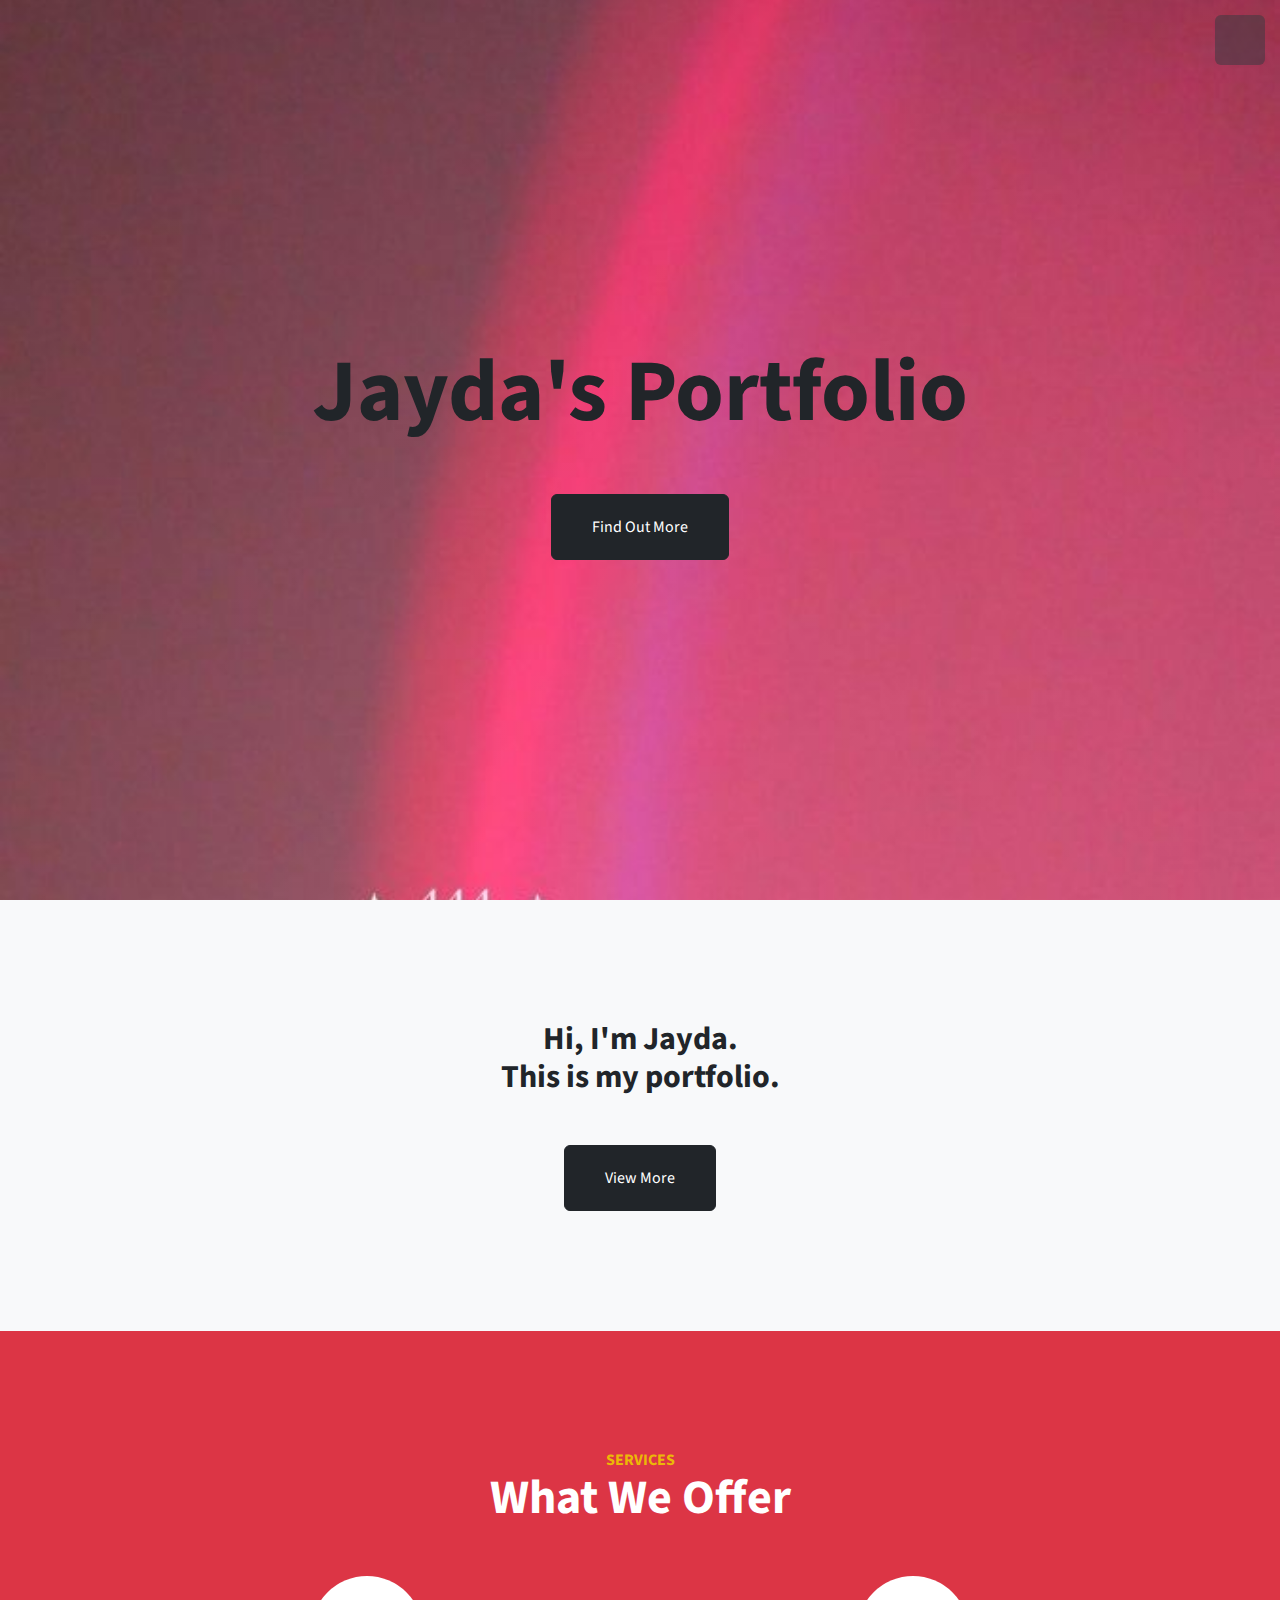
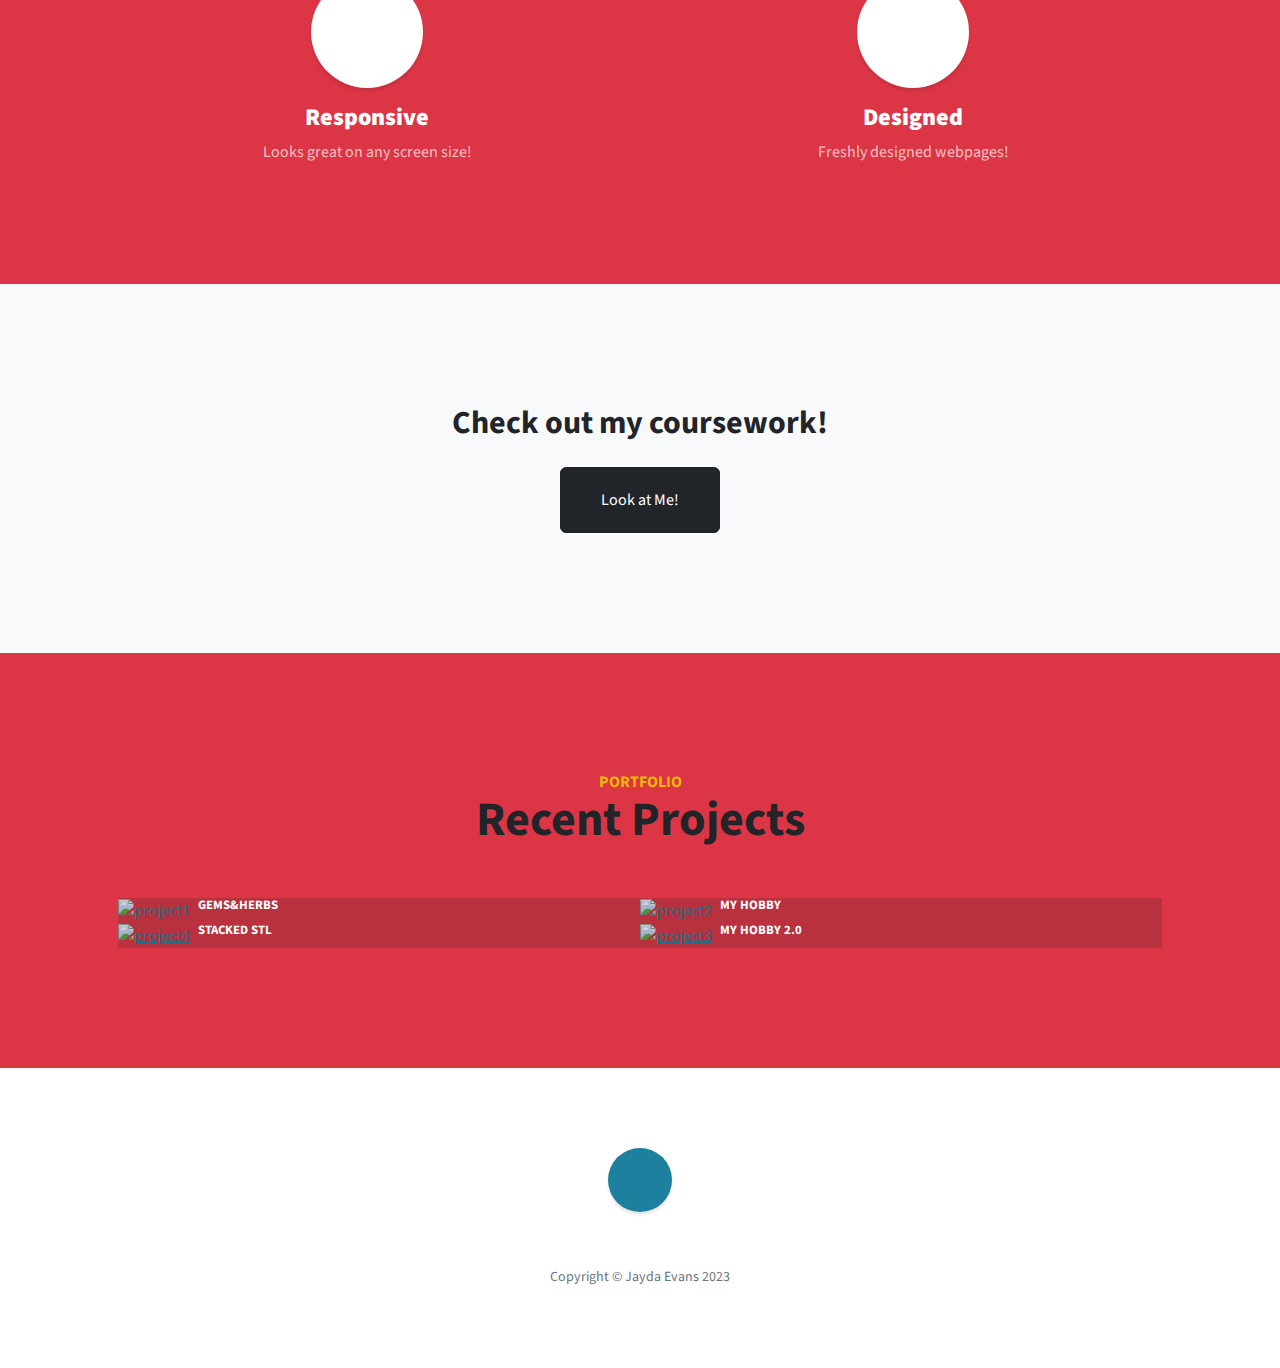
==== index.html @ 68ba591c "initial checkin" ====
<!DOCTYPE html>
<html lang="en">
    <head>
        <meta charset="utf-8">
        <meta name="viewport" content="width=device-width, initial-scale=1, shrink-to-fit=no">
        <meta name="description" content="">
        <meta name="author" content="">
        <title>Web Portfolio</title>

        <link rel="icon" type="image/x-icon" href="favicon.ico">

        <script src="https://use.fontawesome.com/releases/v6.3.0/js/all.js" crossorigin="anonymous"></script>

        <link href="https://cdnjs.cloudflare.com/ajax/libs/simple-line-icons/2.5.5/css/simple-line-icons.min.css" rel="stylesheet">

        <link href="https://fonts.googleapis.com/css?family=Source+Sans+Pro:300,400,700,300italic,400italic,700italic" rel="stylesheet" type="text/css">

        <link href="styles.css" rel="stylesheet">
    </head>
    <body id="page-top">
        <!-- Navigation-->
        <a class="menu-toggle rounded" href="#"><i class="fas fa-bars"></i></a>
        <nav id="sidebar-wrapper">
            <ul class="sidebar-nav">
                <li class="sidebar-brand"><a href="#page-top">Jayda Evans</a></li>
                <li class="sidebar-nav-item"><a href="#page-top">About</a></li>
                <li class="sidebar-nav-item"><a href="#about">Resume</a></li>
                <li class="sidebar-nav-item"><a href="#services">Coursework</a></li>
                <li class="sidebar-nav-item"><a href="#portfolio">Portfolio</a></li>
                <li class="sidebar-nav-item"><a href="#contact">Contact</a></li>
            </ul>
        </nav>
        <!-- Header-->
        <header class="masthead d-flex align-items-center">
            <div class="container px-4 px-lg-5 text-center">
                <h1 class="mb-1">Jayda's Portfolio</h1>
                <h3 class="mb-5"><em></em></h3>
                <a class="btn btn-dark btn-xl" href="#about">Find Out More</a>
            </div>
        </header>
        <!-- About-->
        <section class="content-section bg-light" id="about">
            <div class="container px-4 px-lg-5 text-center">
                <div class="row gx-4 gx-lg-5 justify-content-center">
                    <div class="col-lg-10">
                        <h2>Hi, I'm Jayda. <br>This is my portfolio.</h2>
                        <p class="lead mb-5">
                        </p>
                        <a class="btn btn-dark btn-xl" href="#services">View More</a>
                    </div>
                </div>
            </div>
        </section>
        <!-- Services-->
        <section class="content-section bg-danger text-white text-center" id="services">
            <div class="container px-4 px-lg-5">
                <div class="content-section-heading">
                    <h3 class="text-secondary mb-0">Services</h3>
                    <h2 class="mb-5">What We Offer</h2>
                </div>
                <div class="row gx-4 gx-lg-5">
                    <div class="col-lg-6 col-md-6 mb-5 mb-lg-0">
                        <span class="service-icon rounded-circle mx-auto mb-3"><i class="icon-screen-smartphone"></i></span>
                        <h4><strong>Responsive</strong></h4>
                        <p class="text-faded mb-0">Looks great on any screen size!</p>
                    </div>
                    <div class="col-lg-6 col-md-6 mb-5 mb-lg-0">
                        <span class="service-icon rounded-circle mx-auto mb-3"><i class="icon-pencil"></i></span>
                        <h4><strong>Designed</strong></h4>
                        <p class="text-faded mb-0">Freshly designed webpages!</p>
                    </div>
                </div>
            </div>
        </section>
        <!-- Call to Action-->
        <section class="content-section bg-light text-dark">
            <div class="container px-4 px-lg-5 text-center">
                <h2 class="mb-4">Check out my coursework!</h2>
                <a class="btn btn-xl btn-dark" href="https://github.com/jaydaevans" target="_blank">Look at Me!</a>
            </div>
        </section>
        <!-- Portfolio-->
        <section class="content-section bg-danger" id="portfolio" >
            <div class="container px-4 px-lg-5">
                <div class="content-section-heading text-center">
                    <h3 class="text-warning mb-0">Portfolio</h3>
                    <h2 class="mb-5 text-drak">Recent Projects</h2>
                </div>
                <div class="row gx-0">
                    <div class="col-lg-6">
                        <a class="portfolio-item" href="#!">
                            <div class="caption">
                                <div class="caption-content">
                                    <div class="h2">Gems&amp;Herbs</div>
                                    <p class="mb-0">A webpage about a fictional business that uses FlexBox.</p>
                                </div>
                            </div>
                            <img class="img-fluid" src="project1.png" alt="project1">
                        </a>
                    </div>
                    <div class="col-lg-6">
                        <a class="portfolio-item" href="#!">
                            <div class="caption">
                                <div class="caption-content">
                                    <div class="h2">My hobby</div>
                                    <p class="mb-0">A webpage about my favorite hobby that uses basic HTML.</p>
                                </div>
                            </div>
                            <img class="img-fluid" src="project2.png"  alt="project2">
                        </a>
                    </div>
                    <div class="col-lg-6">
                        <a class="portfolio-item" href="#!">
                            <div class="caption">
                                <div class="caption-content">
                                    <div class="h2">Stacked STL</div>
                                    <p class="mb-0">A webpage about a non-chain restaurant that uses Bootstrap v5.</p>
                                </div>
                            </div>
                            <img class="img-fluid" src="project4.png" alt="project4">
                        </a>
                    </div>
                    <div class="col-lg-6">
                        <a class="portfolio-item" href="#!">
                            <div class="caption">
                                <div class="caption-content">
                                    <div class="h2">My hobby 2.0</div>
                                    <p class="mb-0">A webpage about my favorite hobby that uses basic HTML and CSS.</p>
                                </div>
                            </div>
                            <img class="img-fluid" src="project3.png" alt="project3">
                        </a>
                    </div>
                </div>
            </div>
        </section>
        <!-- Footer-->
        <footer class="footer text-center">
            <script type="text/javascript" src="https://form.jotform.com/jsform/232774249717163"></script>
            <div class="container px-4 px-lg-5">
                <ul class="list-inline mb-5">
                    <li class="list-inline-item">
                        <a class="social-link rounded-circle text-white" href="https://github.com/jaydaevans" target="_blank"><i class="icon-social-github"></i></a>
                    </li>
                </ul>
                <p class="text-muted small mb-0">Copyright &copy; Jayda Evans 2023</p>
            </div>
        </footer>
        <!-- Scroll to Top Button-->
        <a class="scroll-to-top rounded" href="#page-top"><i class="fas fa-angle-up"></i></a>
        <!-- Bootstrap core JS-->
        <script src="https://cdn.jsdelivr.net/npm/bootstrap@5.2.3/dist/js/bootstrap.bundle.min.js"></script>
        <!-- Core theme JS-->
        <script src="js/scripts.js"></script>
    </body>
</html>
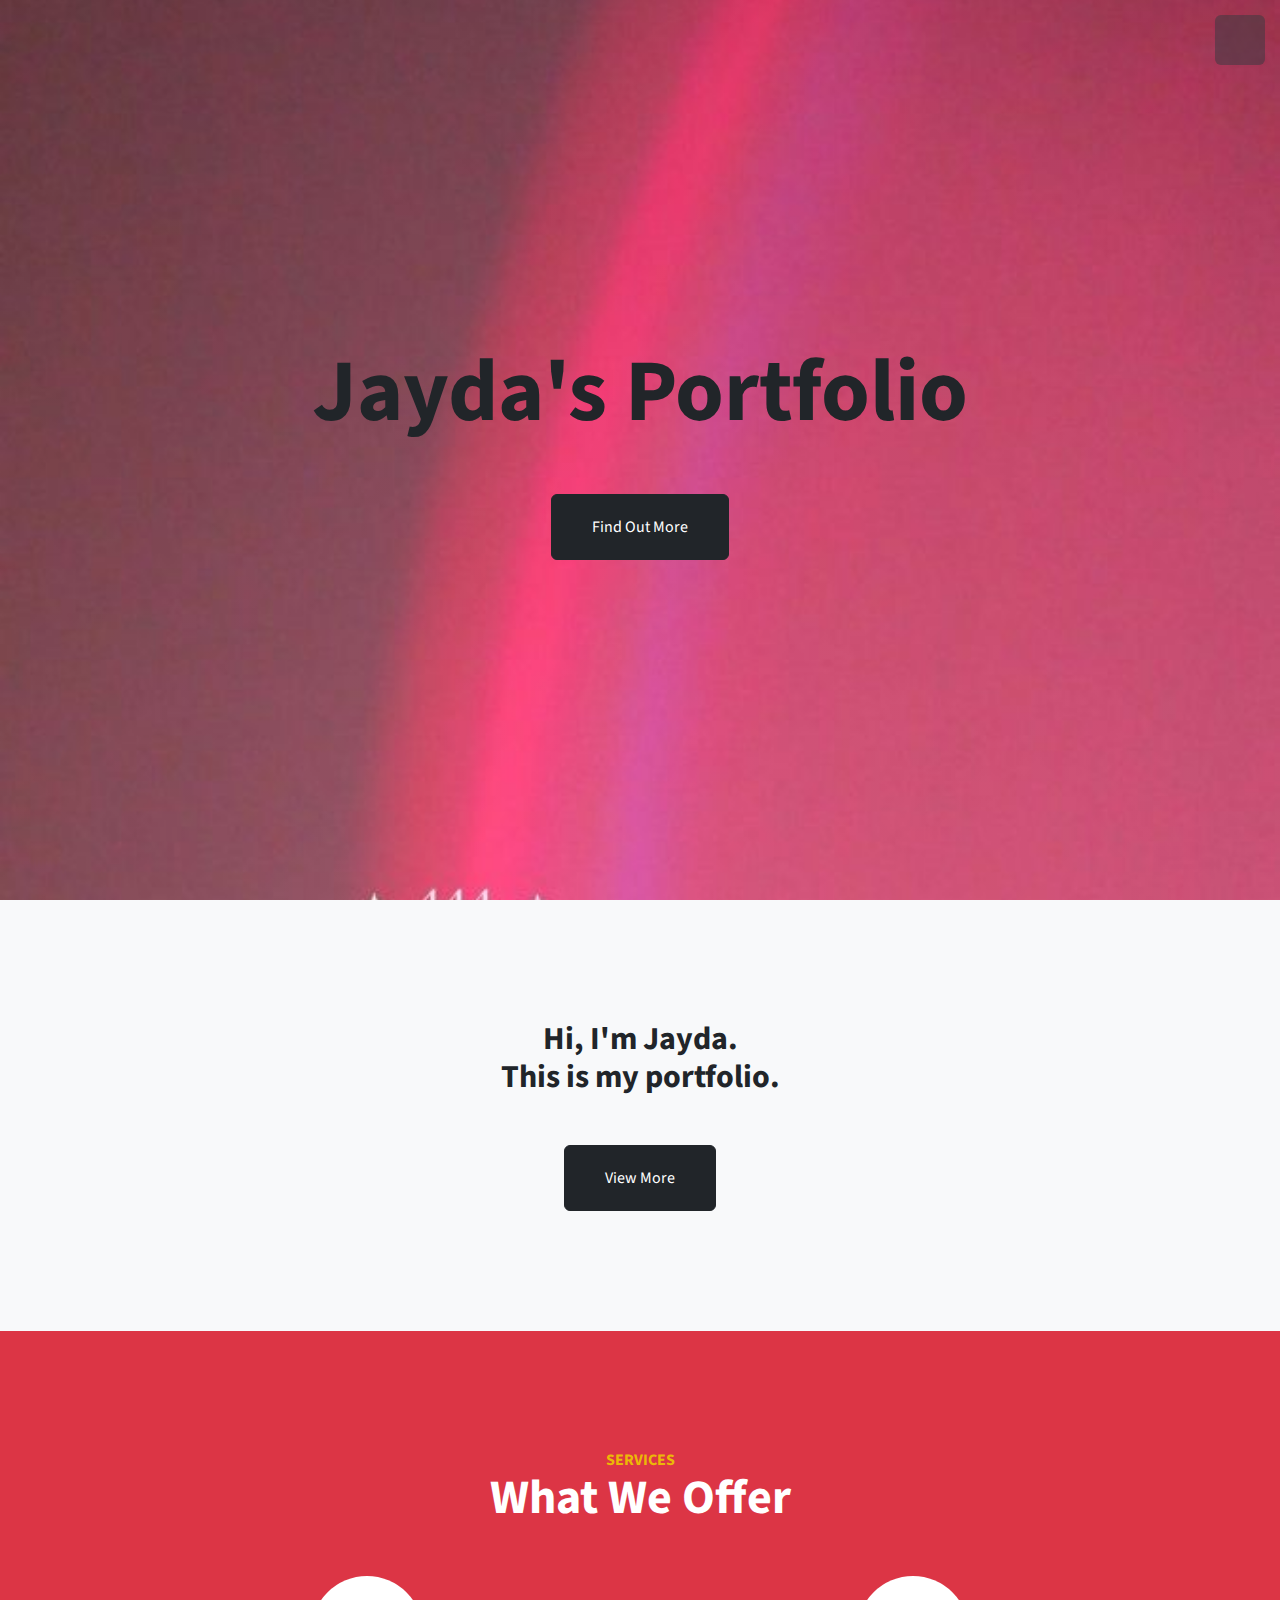
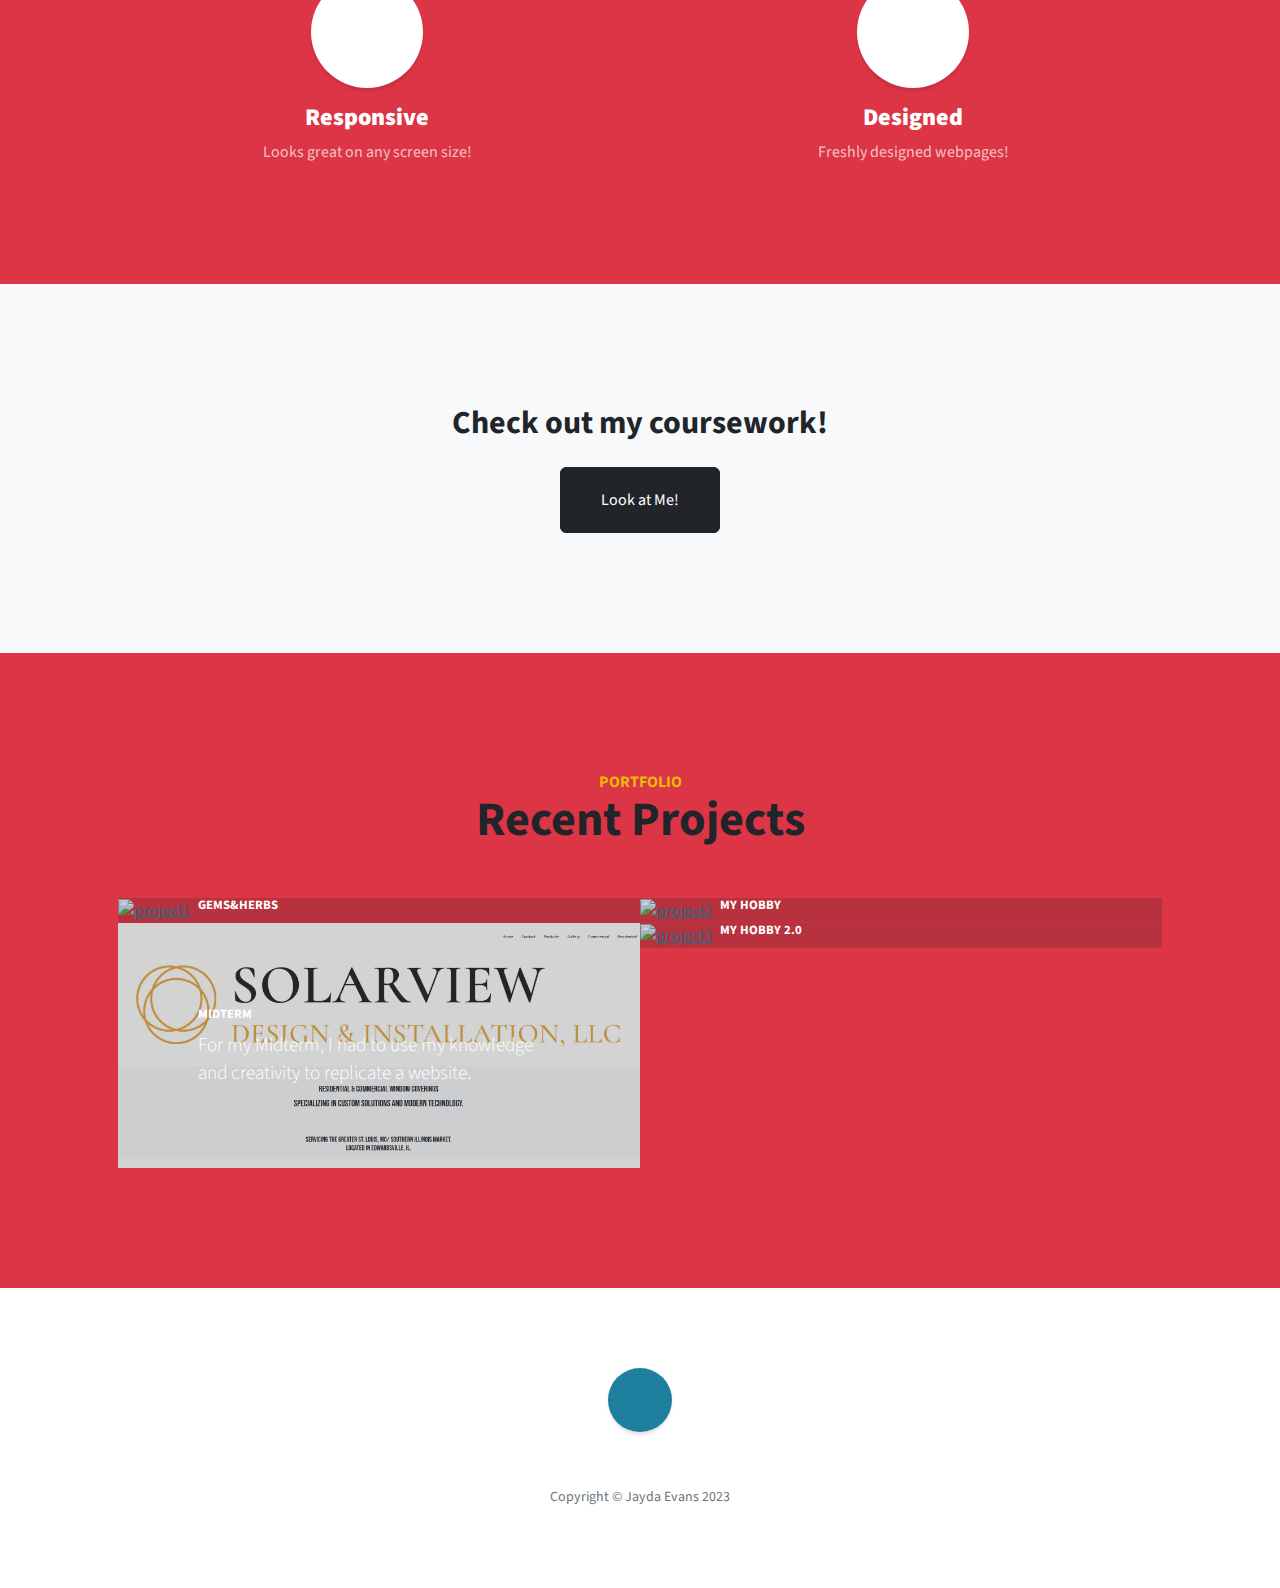
==== commit 1cff5bed: "check in" ====
--- a/index.html
+++ b/index.html
@@ -110,14 +110,14 @@
                         </a>
                     </div>
                     <div class="col-lg-6">
-                        <a class="portfolio-item" href="#!">
+                        <a class="portfolio-item" href="Midterm/Index.html" target="_blank">
                             <div class="caption">
                                 <div class="caption-content">
-                                    <div class="h2">Stacked STL</div>
-                                    <p class="mb-0">A webpage about a non-chain restaurant that uses Bootstrap v5.</p>
+                                    <div class="h2">Midterm</div>
+                                    <p class="mb-0">For my Midterm, I had to use my knowledge and creativity to replicate a website.</p>
                                 </div>
                             </div>
-                            <img class="img-fluid" src="project4.png" alt="project4">
+                            <img class="img-fluid" src="project4(midterm).PNG" alt="project4">
                         </a>
                     </div>
                     <div class="col-lg-6">
